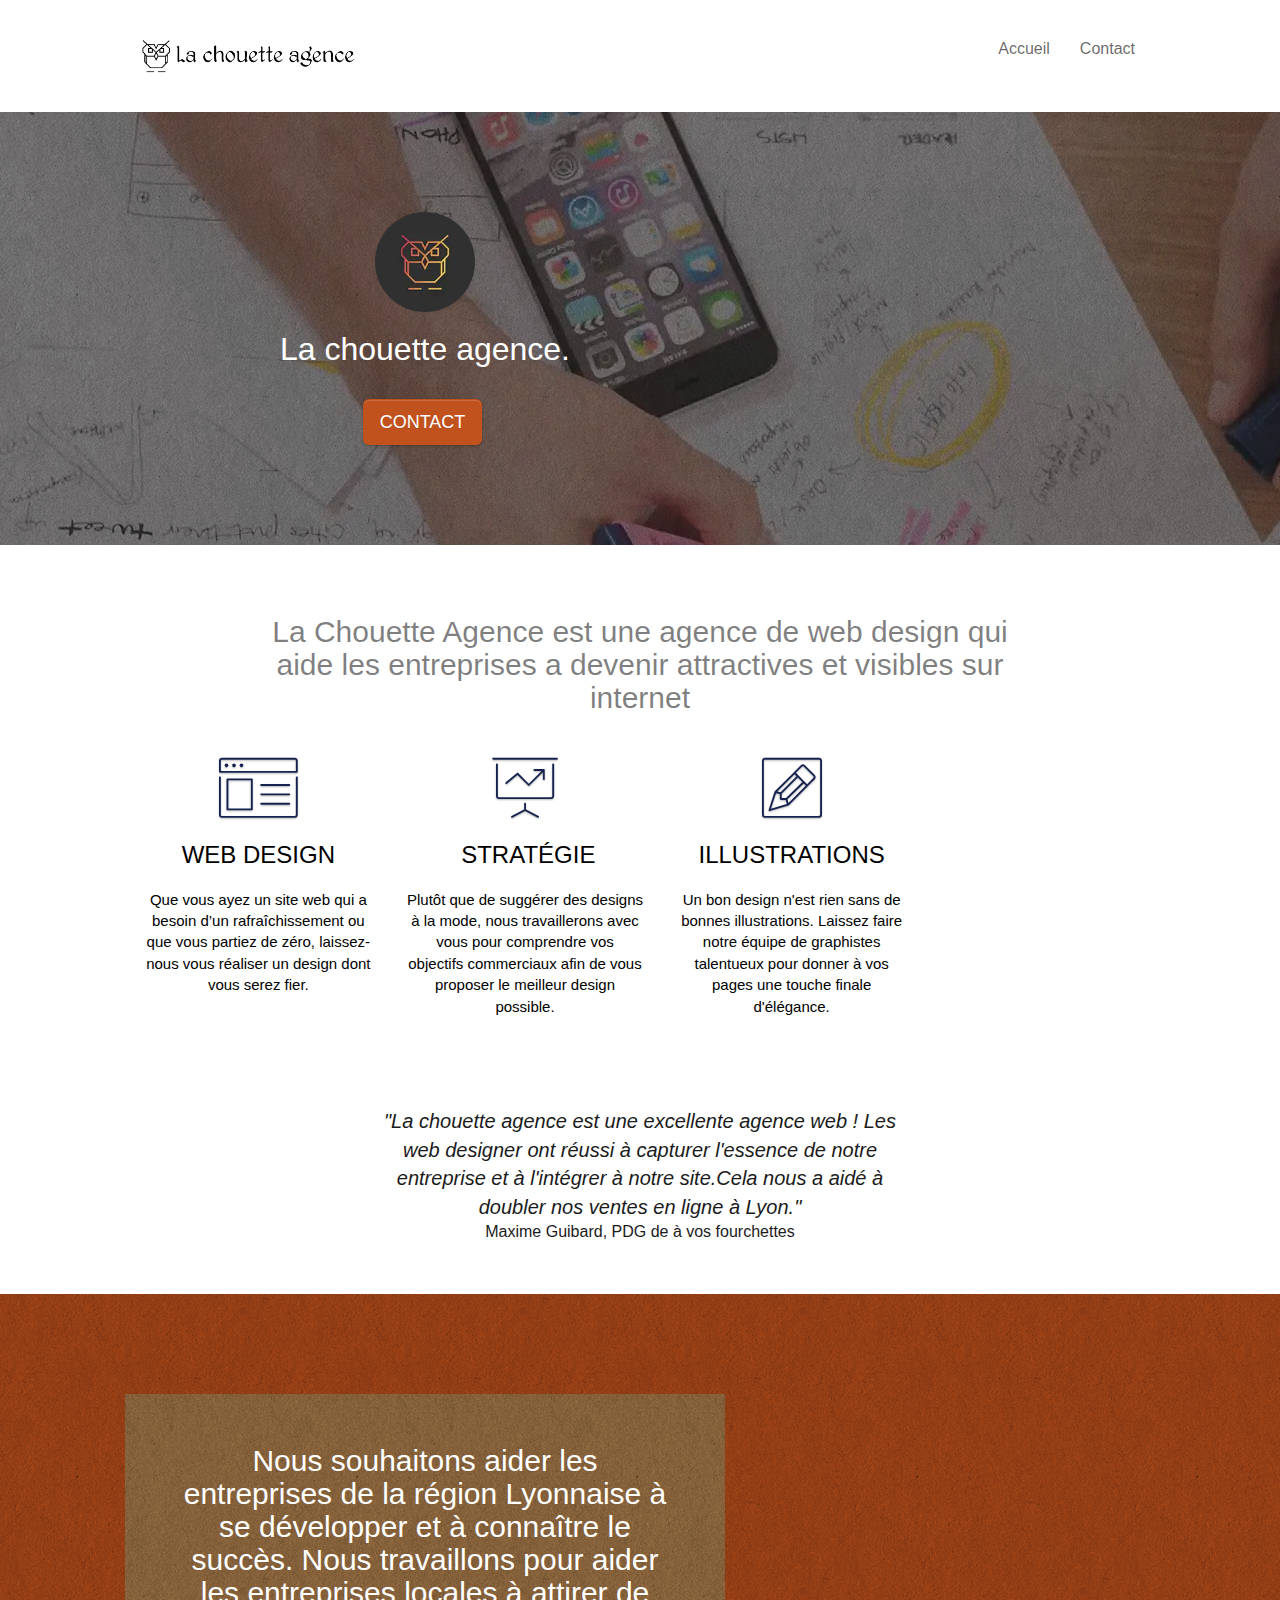
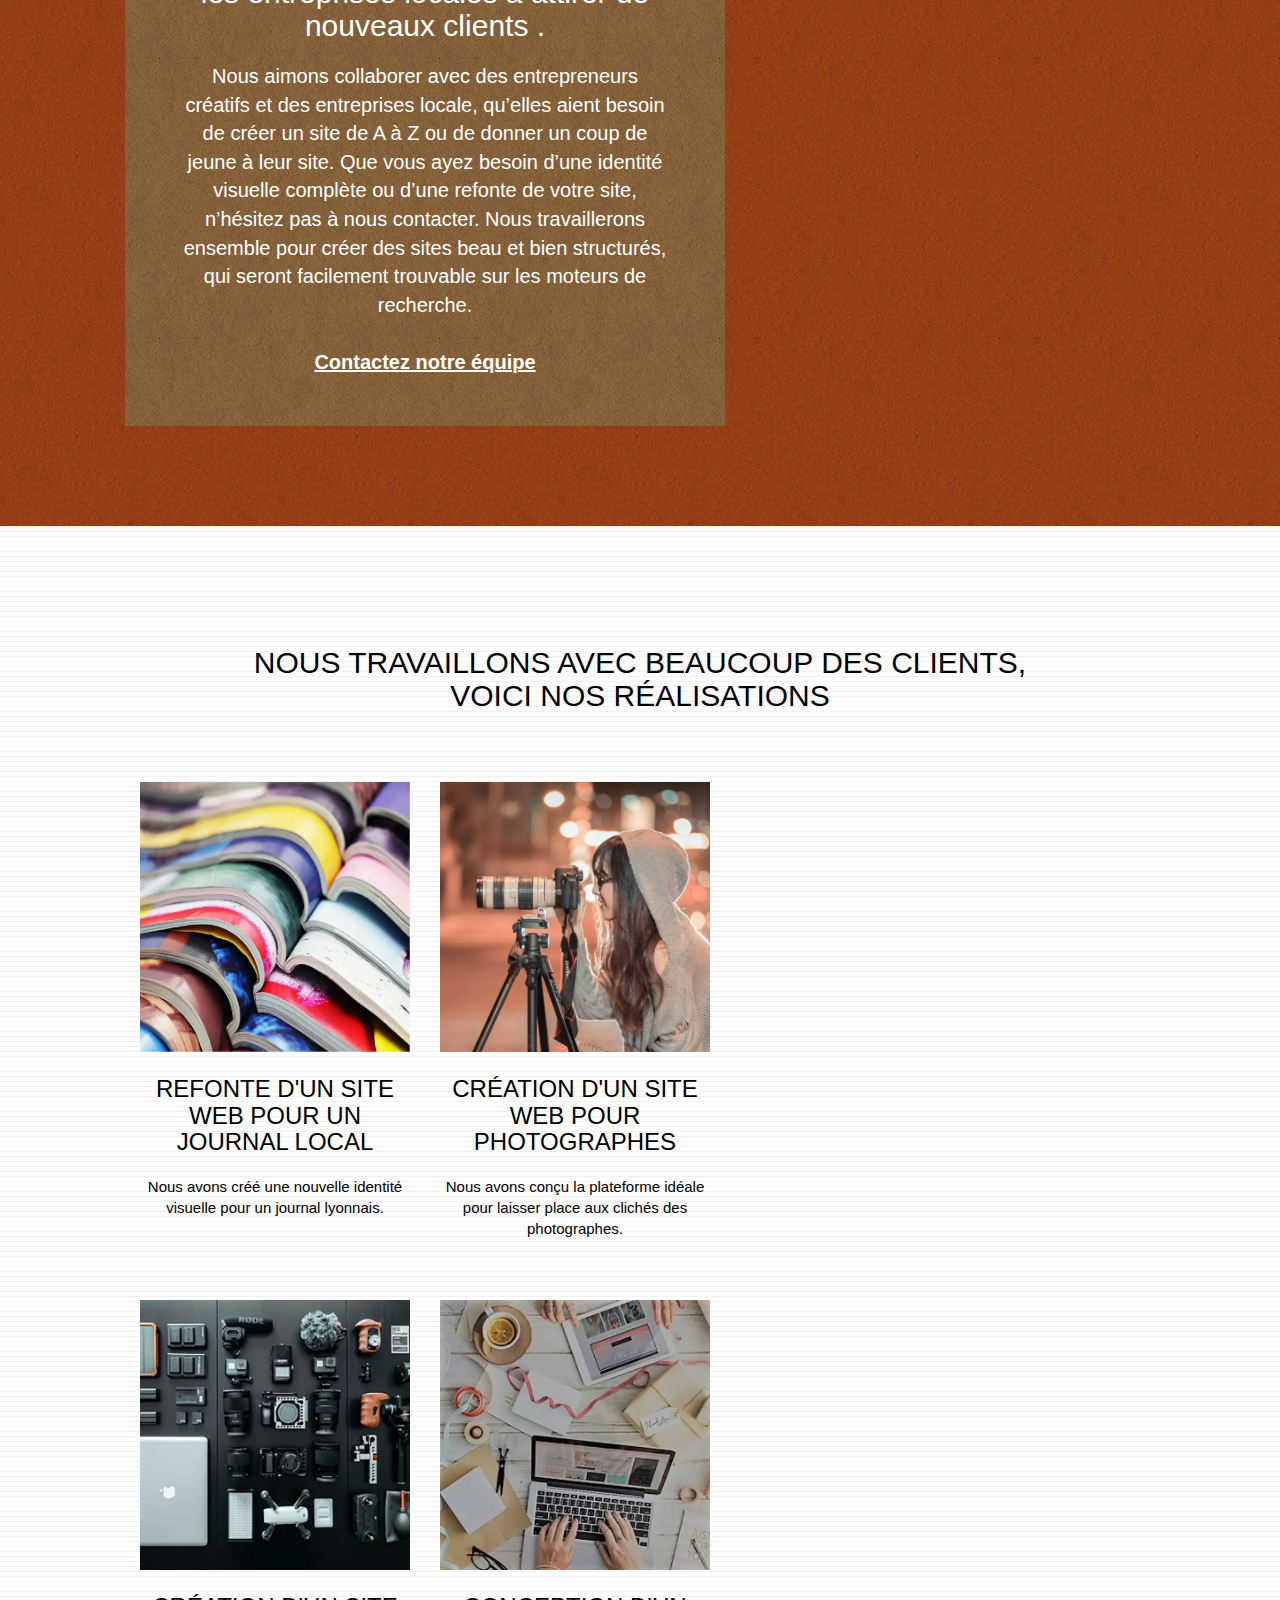
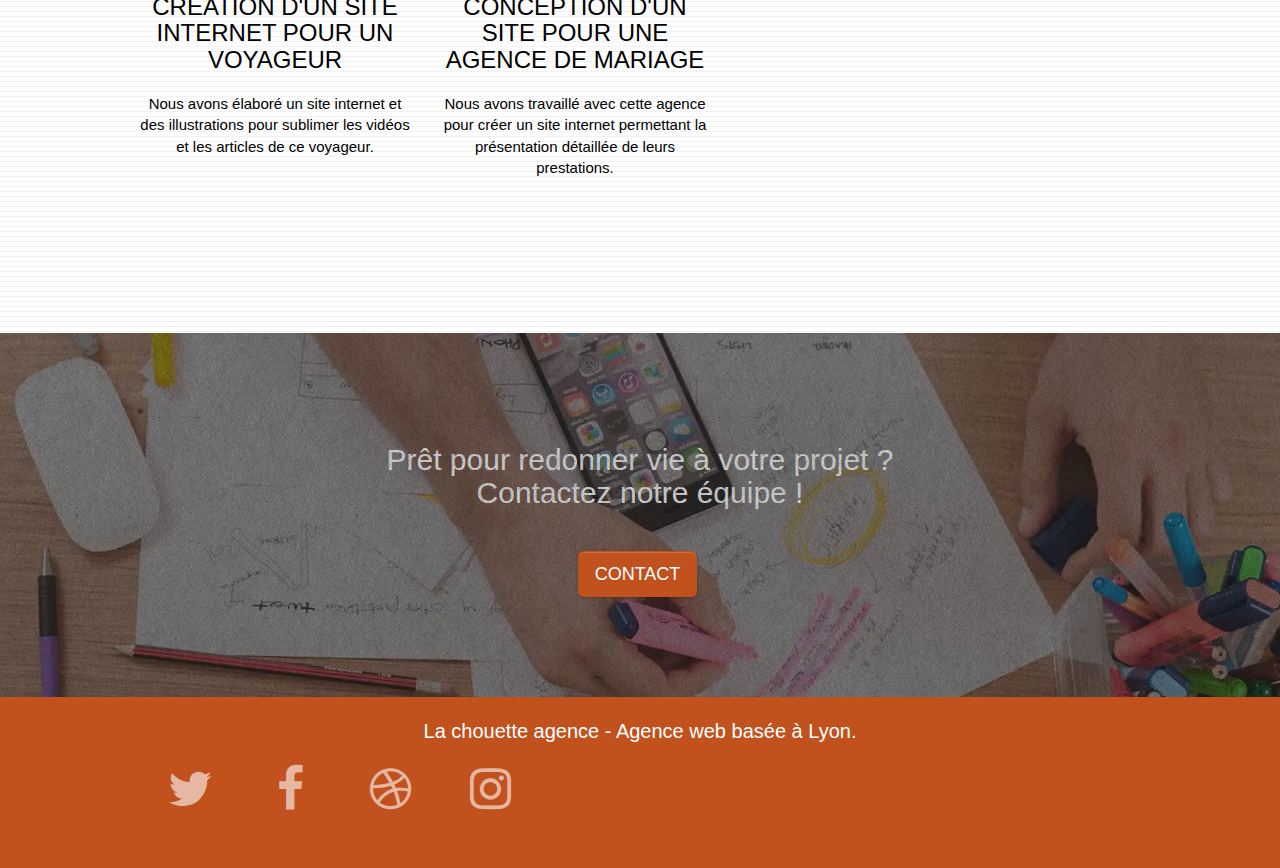
==== index.html @ 34eabc1e "clean code optimisation chargement css" ====
<!doctype html>
<html lang="fr">
<head>
    <meta charset="utf-8">
    <meta name="description" content="Entreprise de web design basé a Lyon, stratégie, conseil, solutions de Web design sur mesure, Créations graphiques pour un site web qui vous resemble">
    <meta name="viewport" content="width=device-width, initial-scale=1.0, viewport-fit=cover">
    <link rel="shortcut icon" type="image/png" href="favicon.jpg">


	<link rel="stylesheet" type="text/css" href="style.css">
	<link rel="stylesheet" type="text/css" href="./css/font-awesome.css">
	<link rel="stylesheet" type="text/css" href="./css/et-line.css">	

    <title>La Chouette Agence - Entreprise Web Design à Lyon</title>

    
<!-- Analytics -->

<!-- Analytics END -->
    
</head>
<body>
<!-- Principal conteneur -->
<div class="page-container">
    
<!-- bloc-0 -->
<div class="bloc bgc-white l-bloc " id="bloc-0">
	<div class="container bloc-sm">
		<nav class="navbar row">
			<div class="navbar-header">
				<a class="navbar-brand" href="index.html"><img src="img/la-chouette-agence.webp" alt="Logo la-chouette-agence" height="40" /></a>
				<button id="nav-toggle" type="button" class="ui-navbar-toggle navbar-toggle" data-toggle="collapse" data-target=".navbar-1">
					<span class="sr-only">Toggle navigation</span>
					<span class="icon-bar"></span>
					<span class="icon-bar"></span>
					<span class="icon-bar"></span>
				</button>
			</div>
			<div class="collapse navbar-collapse navbar-1 special-dropdown-nav">
				<ul class="site-navigation nav navbar-nav">
					<li>
						<a href="index.html" class="active" >Accueil</a>
					</li>
					<li>
						<a href="contact.html">Contact</a>
					</li>
				</ul>
			</div>
		</nav>
	</div>
</div>
<!-- bloc-0 END -->

<!-- bloc-1-presentation -->
<div class="bloc bgc-dark-slate-blue bg-banniere d-bloc bg-t-edge bloc-bg-texture texture-paper b-parallax" id="bloc-1-hero">
	<div class="container bloc-lg">
		<div class="row tight-width-whitespace">
			<div class="col-sm-12">
				<img src="img/logo.webp" class="center-block image-resize-mode" width="100" alt="Logo la chouette agence" />
				<h1 class="text-center hero-bloc-text tc-white ">
					La chouette agence.
				</h1>
				<div class="text-center">
					<a href="page2.html" class="btn btn-lg btn-clean btn-rd cta-hero btn-atomic-tangerine" id="cta-hero">Contact</a>
				</div>
			</div>
		</div>
	</div>
</div>
<!-- bloc-1-presentation END -->

<!-- bloc-2-services -->
<div class="bloc bgc-white l-bloc" id="bloc-2-services">
	<div class="container bloc-md">
		<div class="row">
			<div class="col-sm-12 text-center container-title">
				<h2 class="wedo-title text-center">
					La Chouette Agence est une agence de web design qui aide les entreprises a devenir attractives et visibles sur internet
				</h2>
			</div>
		</div>
		<div class="row voffset-lg med-width-whitespace">
			<div class="col-sm-4">
				<div class="text-center">
					<span class="et-icon-browser sm-shadow icon-dark-slate-blue icons icon-lg"></span>
				</div>
				<h3 class="mg-md text-center">
					Web design
				</h3>
				<p class="text-center ">
					Que vous ayez un site web qui a besoin d&rsquo;un rafraîchissement ou que vous partiez de zéro, laissez-nous vous réaliser un design dont vous serez fier.
				</p>
			</div>
			<div class="col-sm-4">
				<div class="text-center">
					<span class="et-icon-presentation sm-shadow icon-dark-slate-blue icons icon-lg"></span>
				</div>
				<h3 class="mg-md text-center">
					&nbsp;Stratégie
				</h3>
				<p class="text-center ">
					Plutôt que de suggérer des designs à la mode, nous travaillerons avec vous pour comprendre vos objectifs commerciaux afin de vous proposer le meilleur design possible.<br>
				</p>
			</div>
			<div class="col-sm-4">
				<div class="text-center">
					<span class="et-icon-edit sm-shadow icon-dark-slate-blue icons icon-lg"></span>
				</div>
				<h3 class="mg-md text-center">
					Illustrations
				</h3>
				<p class="text-center ">
					Un bon design n'est rien sans de bonnes illustrations. Laissez faire notre équipe de graphistes talentueux pour donner à vos pages une touche finale d'élégance.
				</p>
			</div>
		</div>
		<div class="row voffset-lg voffset">
			<div class="col-xs-12 col-md-8 col-md-offset-2 text-center">
				<p class="quote">
					"La chouette agence est une excellente agence web ! Les web designer ont réussi à capturer l'essence de notre entreprise et à l'intégrer à notre site.Cela nous a aidé à doubler nos ventes en ligne à Lyon."
				</p>
				<span class="quote-author">Maxime Guibard, PDG de à vos fourchettes</span>
			</div>
		</div>
	</div>
</div>
<!-- bloc-2-services END -->

<!-- bloc-3-what-i-do -->
<div class="bloc tc-white bgc-atomic-tangerine bg-presentation d-bloc bloc-bg-texture texture-paper b-parallax" id="bloc-3-what-i-do">
	<div class="container bloc-lg">
		<div class="row tight-width-whitespace black-background">
			<div class="col-sm-12">
				<h2 class="mg-md text-center tc-white">
					Nous souhaitons aider les entreprises de la région Lyonnaise à se développer et à connaître le succès. Nous travaillons pour aider les entreprises locales à attirer de nouveaux clients .<br>
				</h2>
				<p class="text-center white">
					Nous aimons collaborer avec des entrepreneurs créatifs et des entreprises locale, qu’elles aient besoin de créer un site de A à Z ou de donner un coup de jeune à leur site. Que vous ayez besoin d’une identité visuelle complète ou d’une refonte de votre site, n’hésitez pas à nous contacter. Nous travaillerons ensemble pour créer des sites beau et bien structurés, qui seront facilement trouvable sur les moteurs de recherche. <br><br><a class="ltc-white bold-link" href="page2.html">Contactez notre équipe</a><br>
				</p>
			</div>
		</div>
	</div>
</div>
<!-- bloc-3-what-i-do END -->

<!-- bloc-4-portfolio -->
<div class="bloc bgc-white bg-lines-h2-bg bg-repeat l-bloc" id="bloc-4-portfolio">
	<div class="container bloc-lg">
		<div class="row">
			<div class="col-sm-12 text-center container-title">
				<h3 class="wedo-title text-center">
					Nous Travaillons avec beaucoup des clients, voici nos réalisations
				</h3>
			</div>
		</div>
		<div class="row tight-width-whitespace portfolio-row">
			<div class="col-sm-6">
				<a href="#" data-lightbox="img/1.webp" data-gallery-id="gallery-1" data-caption="Refonte d'un site web pour un journal local" data-frame="snapshot-lb"><img src="img/1.webp" alt="photo gross plan des magasines étalés" class="img-responsive portfolio-thumb" /></a>
				<h3 class="mg-md text-center">
					Refonte d'un site web pour un journal local
				</h3>
				<p class="text-center">
					Nous avons créé une nouvelle identité visuelle pour un journal lyonnais.
				</p>
			</div>
			<div class="col-sm-6">
				<a href="#" data-lightbox="img/2.webp" data-gallery-id="gallery-1" data-caption="Création d'un site web pour photographes" data-frame="snapshot-lb"><img src="img/2.webp" class="img-responsive portfolio-thumb" alt="photo d'une jeune photographe de profil" /></a>
				<h3 class="mg-md text-center">
					Création d'un site web pour photographes
				</h3>
				<p class="text-center">
					Nous avons conçu la plateforme idéale pour laisser place aux clichés des photographes.
				</p>
			</div>
		</div>
		<div class="row tight-width-whitespace portfolio-row">
			<div class="col-sm-6">
				<a href="#" data-lightbox="img/3.webp" data-gallery-id="gallery-1" data-caption="Création d'un site internet pour un voyageur" data-frame="snapshot-lb"><img src="img/3.webp" class="img-responsive portfolio-thumb" alt="photo d'ensemble d'accessoires photo"/></a>
				<h3 class="mg-md text-center">
					Création d'un site internet pour un voyageur
				</h3>
				<p class="text-center">
					Nous avons élaboré un site internet et des illustrations pour sublimer les vidéos et les articles de ce voyageur.
				</p>
			</div>
			<div class="col-sm-6">
				<a href="#" data-lightbox="img/4.webp" data-gallery-id="gallery-1" data-caption="Conception d'un site pour une agence de mariage" data-frame="snapshot-lb"><img src="img/4.webp" class="img-responsive portfolio-thumb" alt="photo en plongé sur ordinateur sur une table" /></a>
				<h3 class="mg-md text-center">
					Conception d'un site pour une agence de mariage
				</h3>
				<p class="text-center">
					Nous avons travaillé avec cette agence pour créer un site internet permettant la présentation détaillée de leurs prestations.
				</p>
			</div>
		</div>
	</div>
</div>
<!-- bloc-4-portfolio END -->

<!-- bloc-5-cta -->
<div class="bloc bgc-dark-slate-blue bg-banniere d-bloc bloc-bg-texture texture-paper" id="bloc-5-cta">
	<div class="container bloc-lg">
		<div class="row">
			<h2 class="mg-md text-center tc-white">
				Prêt pour redonner vie à votre projet ?<br>Contactez notre équipe !
			</h2>
			<div class="col-sm-12 text-center">
				<a href="page2.html" class="btn btn-atomic-tangerine btn-clean btn-rd btn-lg cta-hero">Contact</a>
			</div>
		</div>
	</div>
</div>
<!-- bloc-5-cta END -->

<!-- Footer - bloc-8 -->
<div class="bloc bgc-atomic-tangerine d-bloc" id="bloc-8">
	<div class="container bloc-sm">
		<div class="row">
			<div class="col-sm-12">
				<p class="text-center white">
					La chouette agence - Agence web basée à Lyon.<br>
				</p>
				<div class="row row-no-gutters social">
					<div class="col-sm-3">
						<div class="text-center">
							<a class="social" href="https://twitter.com/" aria-label="twitter link"><span class="fa fa-twitter icon-md"></span></a>
						</div>
					</div>
					<div class="col-sm-3">
						<div class="text-center">
							<a class="social" href="https://fr-fr.facebook.com/" aria-label="facebook link"><span class="fa fa-facebook icon-md"></span></a>
						</div>
					</div>
					<div class="col-sm-3">
						<div class="text-center">
							<a class="social" href="https://dribbble.com/" aria-label="dribbble link"><span class="fa fa-dribbble icon-md"></span></a>
						</div>
					</div>
					<div class="col-sm-3">
						<div class="text-center">
							<a class="social" href="https://www.instagram.com/" aria-label="instagram link"><span class="fa fa-instagram icon-md"></span></a>
						</div>
					</div>
				</div>
				<!--div class="row">
					<div class="col-sm-4">
						Partenaires
							<ul class="footer__list">
								<li><a href="voiture.com">voiture.com</a></li>
								<li><a href="pizza.com">pizza.com</a></li>
								<li><a href="matoiture.com">matoiture.com</a></li>
								<li><a href="immobilierseo.com">immobilierseo.com</a></li>
							</ul>		
					</div>
					<div class="col-sm-4">
						Annuaires liste 1
						<ul class="footer__list">
							<li><a href="annuaireagence.com">annuaireagence.com</a></li>
							<li><a href="annuaireseo.com">annuaireseo.com</a></li>
							<li><a href="annuairemarketing.com">annuairemarketing.com</a></li>
							<li><a href="123seoture.com">123seo.com</a></li>
							<li><a href="123site.com">123site.com</a></li>
							<li><a href="annuairewordpress.com">annuairewordpress.com</a></li>
							<li><a href="listeagence.com">listeagence.com</a></li>
							<li><a href="meilleuresagencesparis.com">meilleuresagencesparis.com</a></li>
							<li><a href="listeseo.com">listeseo.com</a></li>
						</ul>
					</div>
					<div class="col-sm-4">
						Annuaires liste 2
						<ul class="footer__list">
							<li><a href="betterseo.com">betterseo.com</a></li>
							<li><a href="ameliorerseo.com">ameliorerseo.com</a></li>
							<li><a href="seojuicelien.com">seojuicelien.com</a></li>
							<li><a href="meilleursliens.com">meilleursliens.com</a></li>
							<li><a href="liensagogo.com">liensagogo.com</a></li>
							<li><a href="backlink.com">backlink.com</a></li>
							<li><a href="linkjuiceannuaire.com">linkjuiceannuaire.com</a></li>
							<li><a href="remontersurgoogle.com">remontersurgoogle.com</a></li>
							<li><a href="vraiseofiable.com">vraiseofiable.com</a></li>
						</ul>
					</div>
				</div-->
			</div>
		</div>
	</div>
</div>
<!-- Footer - bloc-8 END -->

</div>
<!-- Principal conteneur END -->

    
	<!--link rel="stylesheet" type="text/css" href="./css/bootstrap.css"-->
	<link rel="stylesheet" href="https://stackpath.bootstrapcdn.com/bootstrap/3.4.1/css/bootstrap.min.css" 
	integrity="sha384-HSMxcRTRxnN+Bdg0JdbxYKrThecOKuH5zCYotlSAcp1+c8xmyTe9GYg1l9a69psu" crossorigin="anonymous">

	<!--script src="./js/jquery-2.1.0.js"></script>
	<script src="./js/bootstrap.js"></script-->
		<script src="https://code.jquery.com/jquery-3.6.0.min.js" integrity="sha256-/xUj+3OJU5yExlq6GSYGSHk7tPXikynS7ogEvDej/m4=" crossorigin="anonymous"></script>
		<!--script defer="" src="https://code.jquery.com/jquery-2.2.4.min.js" integrity="sha256-BbhdlvQf/xTY9gja0Dq3HiwQF8LaCRTXxZKRutelT44=" crossorigin="anonymous"></script-->
		<!--script defer="" href="https://snyk.io/test/npm/jquery/3.5.0.min.js"></script-->
		<script defer="" src="https://stackpath.bootstrapcdn.com/bootstrap/3.4.1/js/bootstrap.min.js" 
		integrity="sha384-aJ21OjlMXNL5UyIl/XNwTMqvzeRMZH2w8c5cRVpzpU8Y5bApTppSuUkhZXN0VxHd" crossorigin="anonymous"></script>
		<script src="./js/blocs.js"></script>
		<!--script src="./js/jquery.touchSwipe.js" defer></script>
		<script src="./js/gmaps.js"></script-->
</body>
</html>
---- style.css ----
body {
    margin: 0;
    padding: 0;
    background: #FFF;
    overflow-x: hidden;
    -webkit-font-smoothing: antialiased;
    -moz-osx-font-smoothing: grayscale;
}

a,
button {
    transition: all .3s ease-in-out;
    outline: none!important;
}

a:hover {
    text-decoration: none;
    cursor: pointer;
}

#page-loading-blocs-notifaction {
    position: fixed;
    top: 0;
    bottom: 0;
    width: 100%;
    z-index: 100000;
    background: #FFFFFF url("img/pageload-spinner.gif") no-repeat center center;
}

.bloc {
    width: 100%;
    clear: both;
    background: 50% 50% no-repeat;
    padding: 0 50px;
    -webkit-background-size: cover;
    -moz-background-size: cover;
    -o-background-size: cover;
    background-size: cover;
    position: relative;
}

.bloc .container {
    padding-left: 0;
    padding-right: 0;
}

.bloc-lg {
    padding: 100px 50px;
}

.bloc-md {
    padding: 50px;
}

.bloc-sm {
    padding: 20px 50px;
}

.bg-center,
.bg-l-edge,
.bg-r-edge,
.bg-t-edge,
.bg-b-edge,
.bg-tl-edge,
.bg-bl-edge,
.bg-tr-edge,
.bg-br-edge,
.bg-repeat {
    -webkit-background-size: auto!important;
    -moz-background-size: auto!important;
    -o-background-size: auto!important;
    background-size: auto!important;
}

.bg-repeat {
    background: repeat;
}

.bg-t-edge {
    background: top no-repeat;
}

.bloc-bg-texture::before {
    content: "";
    background-size: 2px 2px;
    position: absolute;
    top: 0;
    bottom: 0;
    left: 0;
    right: 0;
}

.texture-paper::before {
    background: url("img/texture-paper.webp");
    background-size: 280px 280px;
}

.b-parallax {
    background-attachment: fixed;
}

.d-bloc {
    color: rgb(255, 255, 255);
    font-size: 20px;
    font-weight: 500;
}

.d-bloc button:hover {
    color: rgba(255, 255, 255, .9);
}

.d-bloc .icon-round,
.d-bloc .icon-square,
.d-bloc .icon-rounded,
.d-bloc .icon-semi-rounded-a,
.d-bloc .icon-semi-rounded-b {
    border-color: rgba(255, 255, 255, .9);
}

.d-bloc .divider-h span {
    border-color: rgba(255, 255, 255, .2);
}

.d-bloc .a-btn,
.d-bloc .navbar a,
.d-bloc .navbar-brand,
.d-bloc a .icon-sm,
.d-bloc a .icon-md,
.d-bloc a .icon-lg,
.d-bloc a .icon-xl,
.d-bloc h1 a,
.d-bloc h2 a,
.d-bloc h3 a,
.d-bloc h4 a,
.d-bloc h5 a,
.d-bloc h6 a,
.d-bloc p a {
    color: rgba(255, 255, 255, .6);
}

.d-bloc .a-btn:hover,
.d-bloc .navbar a:hover,
.d-bloc .navbar-brand:hover,
.d-bloc a:hover .icon-sm,
.d-bloc a:hover .icon-md,
.d-bloc a:hover .icon-lg,
.d-bloc a:hover .icon-xl,
.d-bloc h1 a:hover,
.d-bloc h2 a:hover,
.d-bloc h3 a:hover,
.d-bloc h4 a:hover,
.d-bloc h5 a:hover,
.d-bloc h6 a:hover,
.d-bloc p a:hover {
    color: rgba(255, 255, 255, 1);
}

.d-bloc .navbar-toggle .icon-bar {
    background: rgba(255, 255, 255, 1);
}

.d-bloc .btn-wire,
.d-bloc .btn-wire:hover {
    color: rgba(255, 255, 255, 1);
    border-color: rgba(255, 255, 255, 1);
}

.d-bloc .panel {
    color: rgba(0, 0, 0, .5);
}

.d-bloc .panel button:hover {
    color: rgba(0, 0, 0, .7);
}

.d-bloc .panel icon {
    border-color: rgba(0, 0, 0, .7);
}

.d-bloc .panel .divider-h span {
    border-color: rgba(0, 0, 0, .1);
}

.d-bloc .panel .a-btn {
    color: rgba(0, 0, 0, .6);
}

.d-bloc .panel .a-btn:hover {
    color: rgba(0, 0, 0, 1);
}

.d-bloc .panel .btn-wire,
.d-bloc .panel .btn-wire:hover {
    color: rgba(0, 0, 0, .7);
    border-color: rgba(0, 0, 0, .3);
}

.d-bloc .panel,
.l-bloc {
    color: rgba(0, 0, 0, .5);
}

.d-bloc .panel button:hover,
.l-bloc button:hover {
    color: rgba(0, 0, 0, .7);
}

.l-bloc .icon-round,
.l-bloc .icon-square,
.l-bloc .icon-rounded,
.l-bloc .icon-semi-rounded-a,
.l-bloc .icon-semi-rounded-b {
    border-color: rgba(0, 0, 0, .7);
}

.d-bloc .panel .divider-h span,
.l-bloc .divider-h span {
    border-color: rgba(0, 0, 0, .1);
}

.d-bloc .panel .a-btn,
.l-bloc .a-btn,
.l-bloc .navbar a,
.l-bloc .navbar-brand,
.l-bloc a .icon-sm,
.l-bloc a .icon-md,
.l-bloc a .icon-lg,
.l-bloc a .icon-xl,
.l-bloc h1 a,
.l-bloc h2 a,
.l-bloc h3 a,
.l-bloc h4 a,
.l-bloc h5 a,
.l-bloc h6 a,
.l-bloc p a {
    color: rgba(0, 0, 0, .6);
}

.d-bloc .panel .a-btn:hover,
.l-bloc .a-btn:hover,
.l-bloc .navbar a:hover,
.l-bloc .navbar-brand:hover,
.l-bloc a:hover .icon-sm,
.l-bloc a:hover .icon-md,
.l-bloc a:hover .icon-lg,
.l-bloc a:hover .icon-xl,
.l-bloc h1 a:hover,
.l-bloc h2 a:hover,
.l-bloc h3 a:hover,
.l-bloc h4 a:hover,
.l-bloc h5 a:hover,
.l-bloc h6 a:hover,
.l-bloc p a:hover {
    color: rgba(0, 0, 0, 1);
}

.l-bloc .navbar-toggle .icon-bar {
    color: rgba(0, 0, 0, .6);
}

.d-bloc .panel .btn-wire,
.d-bloc .panel .btn-wire:hover,
.l-bloc .btn-wire,
.l-bloc .btn-wire:hover {
    color: rgba(0, 0, 0, .7);
    border-color: rgba(0, 0, 0, .3);
}

.voffset {
    margin-top: 30px;
}

.voffset-lg {
    margin-top: 80px;
}

.row-no-gutters {
    margin-right: 0;
    margin-left: 0;
}

.row.row-no-gutters > [class^="col-"],
.row.row-no-gutters > [class*=" col-"] {
    padding-right: 0;
    padding-left: 0;
}

#bloc-1-hero h1 {
    font-size: 32px;
}

.navbar {
    margin-bottom: 0;
    z-index: 1;
}

.navbar-brand {
    height: auto;
    padding: 3px 15px;
    font-size: 25px;
    font-weight: normal;
    font-weight: 600;
    line-height: 44px;
}

.navbar-brand img {
    max-height: 200px;
    margin: 0 5px 0 0;
    display: inline;
}

.navbar-brand img[src$=svg] {
    min-width: 100px;
}

.nav-center .navbar-brand img {
    margin: 0;
}

.navbar .nav {
    padding-top: 2px;
    margin-right: -16px;
    float: right;
    z-index: 1;
}

.nav > li {
    float: left;
    margin-top: 4px;
    font-size: 16px;
}

.navbar-nav .open .dropdown-menu > li > a {
    text-align: inherit;
}

.nav > li a:hover, .active
.nav > li a:focus {
    text-decoration: none;
    background-color: rgb(248, 216, 157);
}

.navbar-toggle {
    margin: 10px 10px 0 0;
    border: 0px;
}

.navbar-toggle:hover {
    background: transparent!important;
}

.navbar-toggle .icon-bar {
    background-color: rgba(0, 0, 0, .5);
    width: 26px;
}

.nav-invert .navbar .nav {
    float: left;
}

.nav-invert .navbar-header,
.nav-invert .navbar-brand {
    float: right;
    position: relative;
    z-index: 2;
}

ol, ul {
    font-size: 18px;
    margin-top: 15px;
}

.footer__list li a {
    color: rgb(255, 255, 255);
}

@media (min-width: 768px) {
    .site-navigation {
        position: absolute;
        top: 50%;
        right: 20px;
        transform: translate(0, -50%);
        -webkit-transform: translateY(-50%);
    }
    .nav > li .dropdown-menu a,
    .nav > li .dropdown-menu a:hover {
        color: #484848;
    }
    .nav-invert .site-navigation {
        left: 0;
        right: 0;
    }
    .nav-center {
        text-align: center;
    }
    .nav-center .navbar-header {
        width: 100%;
    }
    .nav-center .navbar-header,
    .nav-center .navbar-brand,
    .nav-center .nav > li {
        float: none;
        display: inline-block;
    }
    .nav-center .site-navigation {
        position: relative;
        width: 100%;
        right: 0;
        margin-right: 0px;
        margin-top: 20px;
    }
    .nav-center.mini-nav .navbar-toggle {
        float: none;
        margin: 10px auto 0;
    }
}

.nav > li > .dropdown a {
    background: none!important;
    display: block;
    padding: 14px 15px;
}

nav .caret {
    margin: 0 5px;
}

.dropdown-menu .dropdown-menu {
    top: -8px;
    left: 100%;
}

.dropdown-menu .dropmenu-flow-right {
    top: 100%;
    left: 0;
    margin-left: -1px;
    border-top-left-radius: 0;
    border-top-right-radius: 0;
}

.dropdown-menu .dropdown span {
    border: 4px solid black;
    border-top-color: transparent;
    border-right-color: transparent;
    border-bottom-color: transparent;
    margin: 6px -5px 0 0!important;
    float: right;
}

.mg-md {
    margin-top: 10px;
    margin-bottom: 20px;
}

.mg-lg {
    margin-top: 10px;
    margin-bottom: 40px;
}

.btn {
    margin: 0 5px 5px 0;
}

.btn.pull-right {
    margin: 0 0 5px 5px;
}

.btn-d,
.btn-d:hover,
.btn-d:focus {
    color: #FFF;
    background: rgba(0, 0, 0, .3);
}

button {
    outline: none!important;
}

.btn-rd {
    border-radius: 40px;
}

.btn-clean {
    border: 1px solid rgba(0, 0, 0, .08);
    border-bottom-color: rgba(0, 0, 0, .1);
    text-shadow: 0 1px 0 rgba(0, 0, 1, .1);
    box-shadow: 0 1px 3px rgba(0, 0, 1, .25), inset 0 1px 0 0 rgba(255, 255, 255, .15);
}

.icon-md {
    font-size: 48px!important;
    margin-bottom: 15px;
}

.icon-lg {
    font-size: 60px!important;
}

.sm-shadow {
    text-shadow: 0 1px 2px rgba(0, 0, 0, .3);
}

.panel-sq,
.panel-sq .panel-heading,
.panel-sq .panel-footer {
    border-radius: 0;
}

.panel-rd {
    border-radius: 30px;
}

.panel-rd .panel-heading {
    border-radius: 29px 29px 0 0;
}

.panel-rd .panel-footer {
    border-radius: 0 0 29px 29px;
}

.form-control {
    border-color: rgba(0, 0, 0, .1);
    box-shadow: none;
}

.scrollToTop {
    width: 40px;
    height: 40px;
    position: fixed;
    bottom: 20px;
    right: 20px;
    opacity: 0;
    z-index: 500;
    transition: all .3s ease-in-out;
}

.scrollToTop span {
    margin-top: 6px;
}

.showScrollTop {
    font-size: 14px;
    opacity: 1;
}

a[data-lightbox] {
    position: relative;
    display: block;
    text-align: center;
}

a[data-lightbox]:hover::before {
    content: "+";
    font-family: "HelveticaNeue-Light", "Helvetica Neue Light", "Helvetica Neue", Helvetica, Arial;
    font-size: 32px;
    width: 50px;
    height: 50px;
    margin-left: -25px;
    border-radius: 50%;
    background: rgba(0, 0, 0, .6);
    color: #FFF;
    font-weight: 100;
    z-index: 1;
    position: absolute;
    top: 50%;
    transform: translateY(-50%);
    -webkit-transform: translateY(-50%);
}

a[data-lightbox]:hover img {
    opacity: 0.6;
    -webkit-animation-fill-mode: none;
    animation-fill-mode: none;
}

#lightbox-modal {
    display: flex;
    align-items: center;
}

#lightbox-modal .modal-dialog {
    width: 90%;
    max-width: 900px;
    margin: 0 auto 0;
}

#lightbox-modal .modal-dialog img {
    max-height: 90vh;
    margin: 0 auto;
}

.lightbox-caption {
    padding: 20px;
    color: #FFF;
    background: rgba(0, 0, 0, .5);
    position: absolute;
    left: 15px;
    right: 15px;
    bottom: 5px;
}

.close-lightbox {
    color: #FFF;
    font-size: 30px;
    position: absolute;
    top: 20px;
    right: 20px;
    z-index: 20;
    background: rgba(0, 0, 0, .5);
    border: none;
    line-height: 30px;
    padding: 0 9px 5px;
    opacity: 0.3;
}

.close-lightbox:hover,
.next-lightbox:hover,
.prev-lightbox:hover {
    opacity: 1.0;
    color: #FFF;
}

.next-lightbox,
.prev-lightbox {
    font-size: 20px;
    color: rgba(255, 255, 255, .9);
    background: rgba(0, 0, 0, .5);
    transition: all .2s ease-in-out;
    position: absolute;
    top: 45%;
    z-index: 1;
    opacity: 0.4;
}

.next-lightbox {
    padding: 6px 8px 1px 13px;
    right: 25px;
}

.prev-lightbox {
    padding: 6px 13px 1px 10px;
    left: 25px;
}

.snapshot-lb .modal-body {
    padding-bottom: 45px;
}

.snapshot-lb .lightbox-caption {
    padding: 0;
    color: rgba(0, 0, 0, .5);
    background: none;
}

h1,
h2,
h3,
h4,
h5,
h6,
p,
label,
.btn,
a {
    font-family: "helvetica";
    font-weight: 400;
    color: #000000;
}

.container {
    max-width: 1000px;
}

.container-title {
    display: flex;
    justify-content: center;
}

.hero-bloc-text {
    font-size: 38px;
}

.hero-bloc-text-sub {
    font-size: 36px;
}

.statement-bloc-text {
    line-height: 26px;
    font-style: italic;
    font-size: 20px;
    text-align: center;
    font-weight: lighter;
    max-width: 520px;
    margin: auto auto auto auto;
}

p {
    font-size: 15px;
}

.quote {
    margin: auto;
    max-width: 80%;
    font-size: 20px;
    font-style: italic;
    color: rgb(27, 27, 27);
}

.quote-author {
    font-size: 16px;
    padding-top: 20px;
    font-style: normal;
    color: rgb(27, 27, 27);
}

.tight-width-whitespace {
    max-width: 600px;
    margin: auto auto auto auto;
}

.h1 {
    font-size: 20px;
    font-family: "Open Sans";
}

.cta-hero {
    margin-top: 22px;
    color: #FFFFFF!important;
    text-transform: uppercase;
    padding: 12px 28px 12px 28px;
    font-size: 16px;
    font-weight: 700;
}

.social {
    max-width: 400px;
    margin: 20px auto 20px auto;
}

h2 {
    font-size: 22px;
    line-height: 1.4em;
}

.wedo-title {
    font-size: 30px;
    max-width: 80%;
    margin-bottom: 20px;
}

h3 {
    font-size: 15px;
    text-transform: uppercase;
    font-weight: 700;
    color: #000000!important;
}

.med-width-whitespace {
    max-width: 800px;
    margin: auto auto auto auto;
    box-shadow: 0px 0px 0px #000000;
}

h1 {
    color: #333333!important;
}

h4 {
    color: #333333!important;
}

.icons {
    margin-bottom: 14px;
    margin-top: 24px;
}

.white {
    color: #ffffff!important;
    font-size: 20px;
}

.portfolio-thumb {
    margin-bottom: 24px;
}

.portfolio-row {
    margin-bottom: 44px;
    margin-top: 50px;
}

.avatar {
    box-shadow: 0px 4px 9px rgba(0, 0, 0, 0.3);
}

.black-background {
    background-color: rgba(165, 147, 99, 0.7);
    padding: 40px 40px 40px 40px;
}

.bold-link {
    font-weight: 900;
    text-decoration: underline!important;
}

.bgc-white {
    background-color: #ffffff!important;
}

.bgc-dark-slate-blue {
    background-color: #364577;
}

.bgc-atomic-tangerine {
    background-color: #C2521D;
}

.tc-white {
    color: #ffffff!important;
}

.btn-atomic-tangerine {
    background: #C2521D;
    color: #ffffff!important;
}

.btn-atomic-tangerine:hover {
    background: #c27956!important;
    color: #FFFFFF!important;
}

.ltc-white {
    color: #FFFFFF!important;
}

.ltc-white:hover {
    color: #cccccc!important;
}

.ltc-atomic-tangerine {
    color: #F3976C!important;
}

.ltc-atomic-tangerine:hover {
    color: #c27956!important;
}

.icon-dark-slate-blue {
    color: #15224e!important;
    border-color: #15224e!important;
}

.bg-dots-bg {
    background-image: url("img/dots-bg.png");
}

.bg-lines-h2-bg {
    background-image: url("img/lines-h2-bg.png");
}

.bg-banniere {
    background-image: url("img/la-chouette-agence-banniere.webp");
}

.bg-presentation {
    background-image: url("img/image-de-presentation.webp");
} 
@media (max-width: 1024px) {
    .bloc {
        padding-left: 20px;
        padding-right: 20px;
    }
    .bloc.full-width-bloc,
    .bloc-tile-2.full-width-bloc .container,
    .bloc-tile-3.full-width-bloc .container,
    .bloc-tile-4.full-width-bloc .container {
        padding-left: 0;
        padding-right: 0;
    }
}

@media (max-width: 992px) and (min-width: 768px) {
    .navbar .nav {
        max-width: 80%
    }
    .nav-center.navbar .nav {
        max-width: 100%
    }
}

@media only screen and (min-width: 768px) and (max-width: 1024px) and (orientation: landscape) {
    .b-parallax {
        background-attachment: scroll;
    }
}

@media only screen and (min-width: 1024px) and (max-width: 1366px) and (-webkit-min-device-pixel-ratio: 1.5) {
    .b-parallax {
        background-attachment: scroll;
    }
}

@media (max-width: 991px) {
    .container {
        width: 100%;
    }
    .b-parallax {
        background-attachment: scroll;
    }
    .page-container,
    #hero-bloc {
        overflow-x: hidden;
        position: relative;
    }
    
    .bloc {
        padding-left: constant(safe-area-inset-left);
        padding-right: constant(safe-area-inset-right);
    }
    .bloc-group,
    .bloc-group .bloc {
        display: block;
        width: 100%;
    }
    .bloc-fill-screen .fill-bloc-top-edge,
    .bloc-fill-screen .fill-bloc-bottom-edge {
        padding: 0 20px;
        padding-left: constant(safe-area-inset-left);
        padding-right: constant(safe-area-inset-right);
    }
}

@media (max-width: 767px) {
    .page-container {
        overflow-x: hidden;
        position: relative;
    }
    h1,
    h2,
    h3,
    h4,
    h5,
    h6,
    p,
    #disqus_thread {
        padding-left: 10px!important;
        padding-right: 10px!important;
    }
    .b-parallax {
        background-attachment: scroll;
    }
    .navbar .nav {
        padding-top: 0;
        border-top: 1px solid rgba(0, 0, 0, .2);
        float: none!important;
    }
    .navbar.row {
        margin-left: 0;
        margin-right: 0;
    }
    .site-navigation {
        position: inherit;
        transform: none;
        -webkit-transform: none;
        -ms-transform: none;
    }
    .nav > li {
        margin-top: 0;
        border-bottom: 1px solid rgba(0, 0, 0, .1);
        background: rgba(0, 0, 0, .05);
        text-align: left;
        padding-left: 15px;
        width: 100%;
    }
    .nav > li:hover {
        background: rgba(0, 0, 0, .08);
    }
    .dropdown .dropdown a .caret {
        float: none;
        margin: 5px 0 0 10px!important;
        border: 4px solid black;
        border-bottom-color: transparent;
        border-right-color: transparent;
        border-left-color: transparent;
    }
    #hero-bloc .navbar .nav {
        background: rgba(0, 0, 0, .8);
    }
    #hero-bloc .navbar .nav a {
        color: rgba(255, 255, 255, .6);
    }
    .hero {
        padding: 50px 0;
    }
    .hero-nav {
        left: -1px;
        right: -1px;
    }
    .navbar-collapse {
        padding: 0;
        overflow-x: hidden;
        -webkit-box-shadow: none;
        box-shadow: none;
    }
    .navbar-brand img {
        max-height: 40px;
        width: auto;
    }
    .nav-invert .navbar-header {
        float: none;
        width: 100%;
    }
    .nav-invert .navbar-toggle {
        float: left;
        margin-left: 10px;
    }
    .bloc {
        padding-left: 0;
        padding-right: 0;
    }
    .bloc-xxl,
    .bloc-xl,
    .bloc-lg {
        padding: 40px 0;
    }
    .bloc-sm,
    .bloc-md {
        padding-left: 0;
        padding-right: 0;
    }
    .bloc-tile-2 .container,
    .bloc-tile-3 .container,
    .bloc-tile-4 .container,
    .bloc-fill-screen .fill-bloc-top-edge,
    .bloc-fill-screen .fill-bloc-bottom-edge {
        padding-left: 0;
        padding-right: 0;
    }
    .a-block {
        padding: 0 10px;
    }
    .btn-dwn {
        display: none;
    }
    .voffset {
        margin-top: 5px;
    }
    .voffset-md {
        margin-top: 20px;
    }
    .voffset-lg {
        margin-top: 30px;
    }
    form {
        padding: 5px;
    }
    .close-lightbox {
        display: inline-block;
    }
    .blocsapp-device-iphone5 {
        background-size: 216px 425px;
        padding-top: 60px;
        width: 216px;
        height: 425px;
    }
    .blocsapp-device-iphone5 img {
        width: 180px;
        height: 320px;
    }
}

@media (max-width: 400px) {
    .bloc {
        padding-left: 0;
        padding-right: 0;
    }
}

@media (max-width: 767px) {
    .bloc-mob-center-text {
        text-align: center;
    }
}
---- css/et-line.css ----
@font-face {
    font-family: et-line;
    src: url(../fonts/et-line.eot);
    src: url(../fonts/et-line.eot?#iefix) format('embedded-opentype'), url(../fonts/et-line.woff) format('woff'), url(../fonts/et-line.ttf) format('truetype'), url(../fonts/et-line.svg#et-line) format('svg');
    font-weight: 400;
    font-style: normal;
    font-display: swap;
}

.et-icon-adjustments,
.et-icon-alarmclock,
.et-icon-anchor,
.et-icon-aperture,
.et-icon-attachment,
.et-icon-bargraph,
.et-icon-basket,
.et-icon-beaker,
.et-icon-bike,
.et-icon-book-open,
.et-icon-briefcase,
.et-icon-browser,
.et-icon-calendar,
.et-icon-camera,
.et-icon-caution,
.et-icon-chat,
.et-icon-circle-compass,
.et-icon-clipboard,
.et-icon-clock,
.et-icon-cloud,
.et-icon-compass,
.et-icon-desktop,
.et-icon-dial,
.et-icon-document,
.et-icon-documents,
.et-icon-download,
.et-icon-dribbble,
.et-icon-edit,
.et-icon-envelope,
.et-icon-expand,
.et-icon-facebook,
.et-icon-flag,
.et-icon-focus,
.et-icon-gears,
.et-icon-genius,
.et-icon-gift,
.et-icon-global,
.et-icon-globe,
.et-icon-googleplus,
.et-icon-grid,
.et-icon-happy,
.et-icon-hazardous,
.et-icon-heart,
.et-icon-hotairballoon,
.et-icon-hourglass,
.et-icon-key,
.et-icon-laptop,
.et-icon-layers,
.et-icon-lifesaver,
.et-icon-lightbulb,
.et-icon-linegraph,
.et-icon-linkedin,
.et-icon-lock,
.et-icon-magnifying-glass,
.et-icon-map,
.et-icon-map-pin,
.et-icon-megaphone,
.et-icon-mic,
.et-icon-mobile,
.et-icon-newspaper,
.et-icon-notebook,
.et-icon-paintbrush,
.et-icon-paperclip,
.et-icon-pencil,
.et-icon-phone,
.et-icon-picture,
.et-icon-pictures,
.et-icon-piechart,
.et-icon-presentation,
.et-icon-pricetags,
.et-icon-printer,
.et-icon-profile-female,
.et-icon-profile-male,
.et-icon-puzzle,
.et-icon-quote,
.et-icon-recycle,
.et-icon-refresh,
.et-icon-ribbon,
.et-icon-rss,
.et-icon-sad,
.et-icon-scissors,
.et-icon-scope,
.et-icon-search,
.et-icon-shield,
.et-icon-speedometer,
.et-icon-strategy,
.et-icon-streetsign,
.et-icon-tablet,
.et-icon-target,
.et-icon-telescope,
.et-icon-toolbox,
.et-icon-tools,
.et-icon-tools-2,
.et-icon-trophy,
.et-icon-tumblr,
.et-icon-twitter,
.et-icon-upload,
.et-icon-video,
.et-icon-wallet,
.et-icon-wine {
    font-family: et-line;
    speak-as: none;
    font-style: normal;
    font-weight: 400;
    font-variant: normal;
    text-transform: none;
    line-height: 1;
    -webkit-font-smoothing: antialiased;
    -moz-osx-font-smoothing: grayscale;
    display: inline-block
}

.et-icon-mobile:before {
    content: "\e000"
}

.et-icon-laptop:before {
    content: "\e001"
}

.et-icon-desktop:before {
    content: "\e002"
}

.et-icon-tablet:before {
    content: "\e003"
}

.et-icon-phone:before {
    content: "\e004"
}

.et-icon-document:before {
    content: "\e005"
}

.et-icon-documents:before {
    content: "\e006"
}

.et-icon-search:before {
    content: "\e007"
}

.et-icon-clipboard:before {
    content: "\e008"
}

.et-icon-newspaper:before {
    content: "\e009"
}

.et-icon-notebook:before {
    content: "\e00a"
}

.et-icon-book-open:before {
    content: "\e00b"
}

.et-icon-browser:before {
    content: "\e00c"
}

.et-icon-calendar:before {
    content: "\e00d"
}

.et-icon-presentation:before {
    content: "\e00e"
}

.et-icon-picture:before {
    content: "\e00f"
}

.et-icon-pictures:before {
    content: "\e010"
}

.et-icon-video:before {
    content: "\e011"
}

.et-icon-camera:before {
    content: "\e012"
}

.et-icon-printer:before {
    content: "\e013"
}

.et-icon-toolbox:before {
    content: "\e014"
}

.et-icon-briefcase:before {
    content: "\e015"
}

.et-icon-wallet:before {
    content: "\e016"
}

.et-icon-gift:before {
    content: "\e017"
}

.et-icon-bargraph:before {
    content: "\e018"
}

.et-icon-grid:before {
    content: "\e019"
}

.et-icon-expand:before {
    content: "\e01a"
}

.et-icon-focus:before {
    content: "\e01b"
}

.et-icon-edit:before {
    content: "\e01c"
}

.et-icon-adjustments:before {
    content: "\e01d"
}

.et-icon-ribbon:before {
    content: "\e01e"
}

.et-icon-hourglass:before {
    content: "\e01f"
}

.et-icon-lock:before {
    content: "\e020"
}

.et-icon-megaphone:before {
    content: "\e021"
}

.et-icon-shield:before {
    content: "\e022"
}

.et-icon-trophy:before {
    content: "\e023"
}

.et-icon-flag:before {
    content: "\e024"
}

.et-icon-map:before {
    content: "\e025"
}

.et-icon-puzzle:before {
    content: "\e026"
}

.et-icon-basket:before {
    content: "\e027"
}

.et-icon-envelope:before {
    content: "\e028"
}

.et-icon-streetsign:before {
    content: "\e029"
}

.et-icon-telescope:before {
    content: "\e02a"
}

.et-icon-gears:before {
    content: "\e02b"
}

.et-icon-key:before {
    content: "\e02c"
}

.et-icon-paperclip:before {
    content: "\e02d"
}

.et-icon-attachment:before {
    content: "\e02e"
}

.et-icon-pricetags:before {
    content: "\e02f"
}

.et-icon-lightbulb:before {
    content: "\e030"
}

.et-icon-layers:before {
    content: "\e031"
}

.et-icon-pencil:before {
    content: "\e032"
}

.et-icon-tools:before {
    content: "\e033"
}

.et-icon-tools-2:before {
    content: "\e034"
}

.et-icon-scissors:before {
    content: "\e035"
}

.et-icon-paintbrush:before {
    content: "\e036"
}

.et-icon-magnifying-glass:before {
    content: "\e037"
}

.et-icon-circle-compass:before {
    content: "\e038"
}

.et-icon-linegraph:before {
    content: "\e039"
}

.et-icon-mic:before {
    content: "\e03a"
}

.et-icon-strategy:before {
    content: "\e03b"
}

.et-icon-beaker:before {
    content: "\e03c"
}

.et-icon-caution:before {
    content: "\e03d"
}

.et-icon-recycle:before {
    content: "\e03e"
}

.et-icon-anchor:before {
    content: "\e03f"
}

.et-icon-profile-male:before {
    content: "\e040"
}

.et-icon-profile-female:before {
    content: "\e041"
}

.et-icon-bike:before {
    content: "\e042"
}

.et-icon-wine:before {
    content: "\e043"
}

.et-icon-hotairballoon:before {
    content: "\e044"
}

.et-icon-globe:before {
    content: "\e045"
}

.et-icon-genius:before {
    content: "\e046"
}

.et-icon-map-pin:before {
    content: "\e047"
}

.et-icon-dial:before {
    content: "\e048"
}

.et-icon-chat:before {
    content: "\e049"
}

.et-icon-heart:before {
    content: "\e04a"
}

.et-icon-cloud:before {
    content: "\e04b"
}

.et-icon-upload:before {
    content: "\e04c"
}

.et-icon-download:before {
    content: "\e04d"
}

.et-icon-target:before {
    content: "\e04e"
}

.et-icon-hazardous:before {
    content: "\e04f"
}

.et-icon-piechart:before {
    content: "\e050"
}

.et-icon-speedometer:before {
    content: "\e051"
}

.et-icon-global:before {
    content: "\e052"
}

.et-icon-compass:before {
    content: "\e053"
}

.et-icon-lifesaver:before {
    content: "\e054"
}

.et-icon-clock:before {
    content: "\e055"
}

.et-icon-aperture:before {
    content: "\e056"
}

.et-icon-quote:before {
    content: "\e057"
}

.et-icon-scope:before {
    content: "\e058"
}

.et-icon-alarmclock:before {
    content: "\e059"
}

.et-icon-refresh:before {
    content: "\e05a"
}

.et-icon-happy:before {
    content: "\e05b"
}

.et-icon-sad:before {
    content: "\e05c"
}

.et-icon-facebook:before {
    content: "\e05d"
}

.et-icon-twitter:before {
    content: "\e05e"
}

.et-icon-googleplus:before {
    content: "\e05f"
}

.et-icon-rss:before {
    content: "\e060"
}

.et-icon-tumblr:before {
    content: "\e061"
}

.et-icon-linkedin:before {
    content: "\e062"
}

.et-icon-dribbble:before {
    content: "\e063"
}
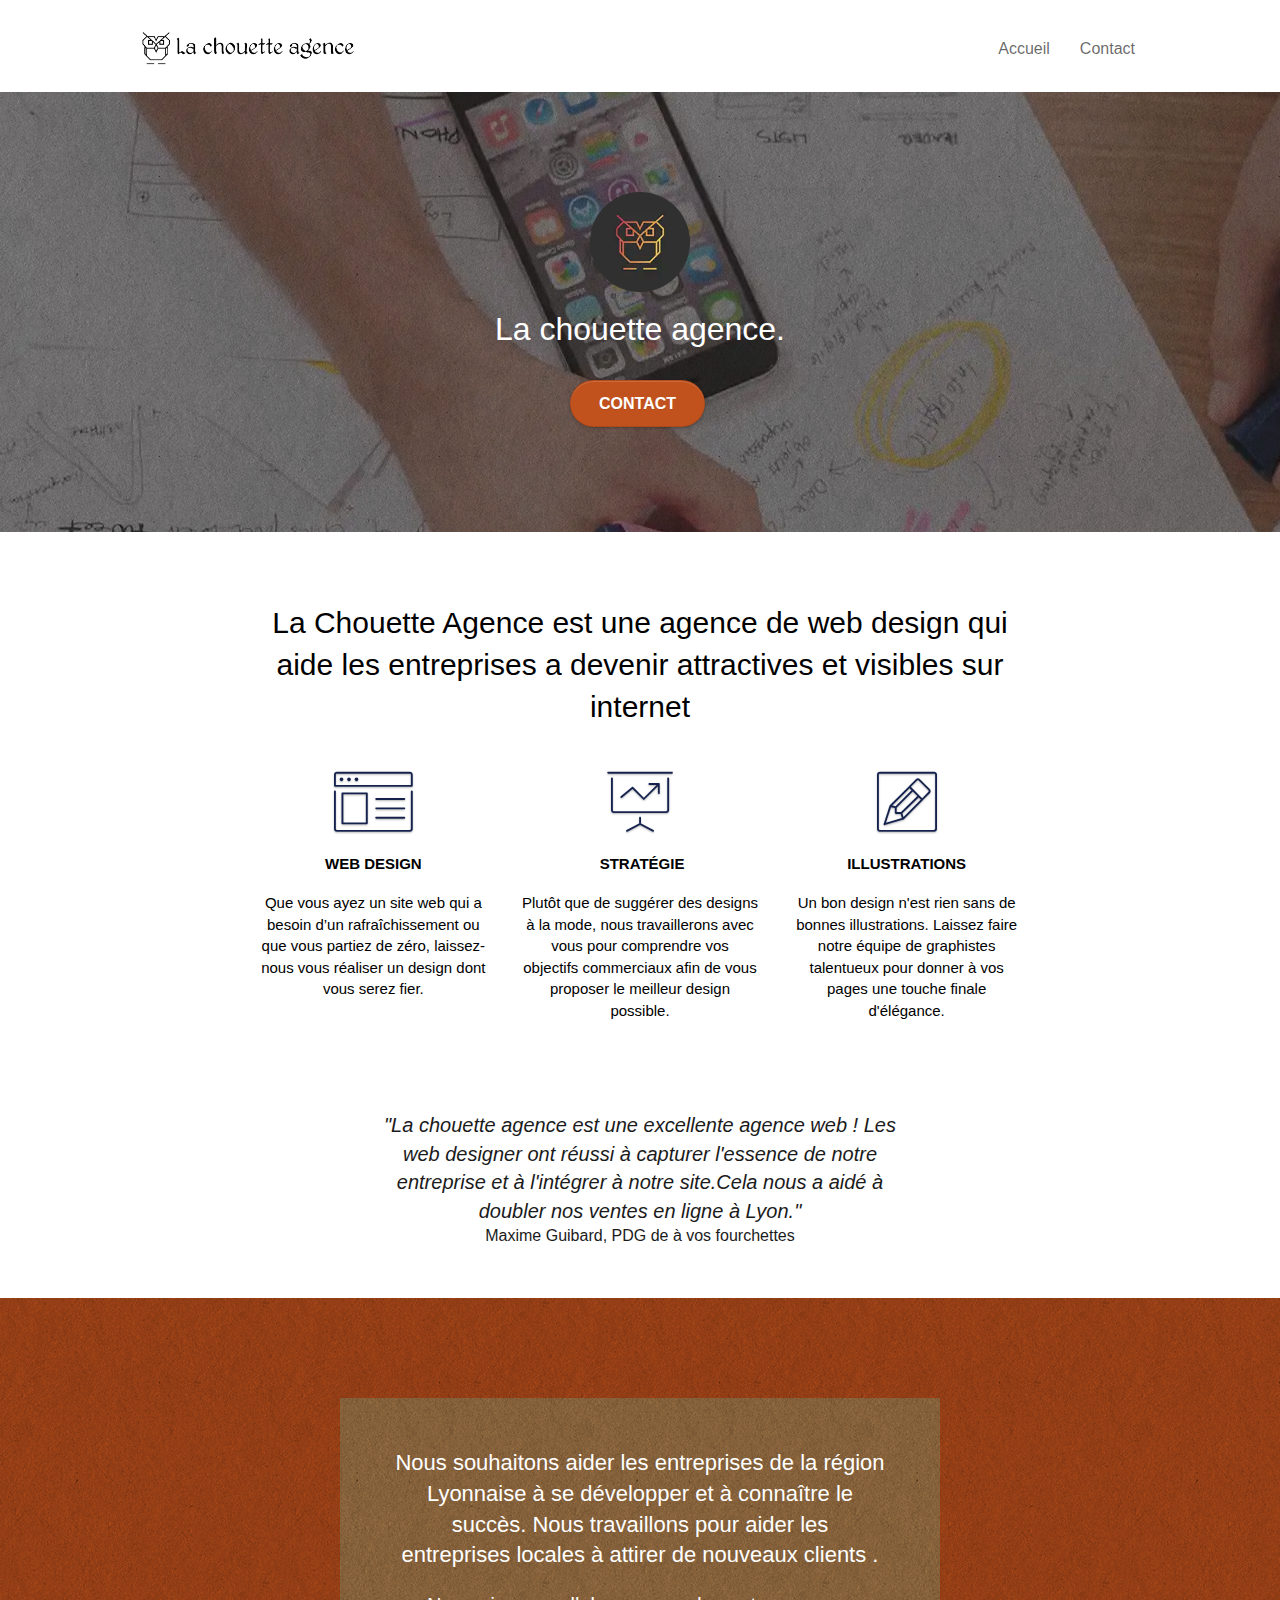
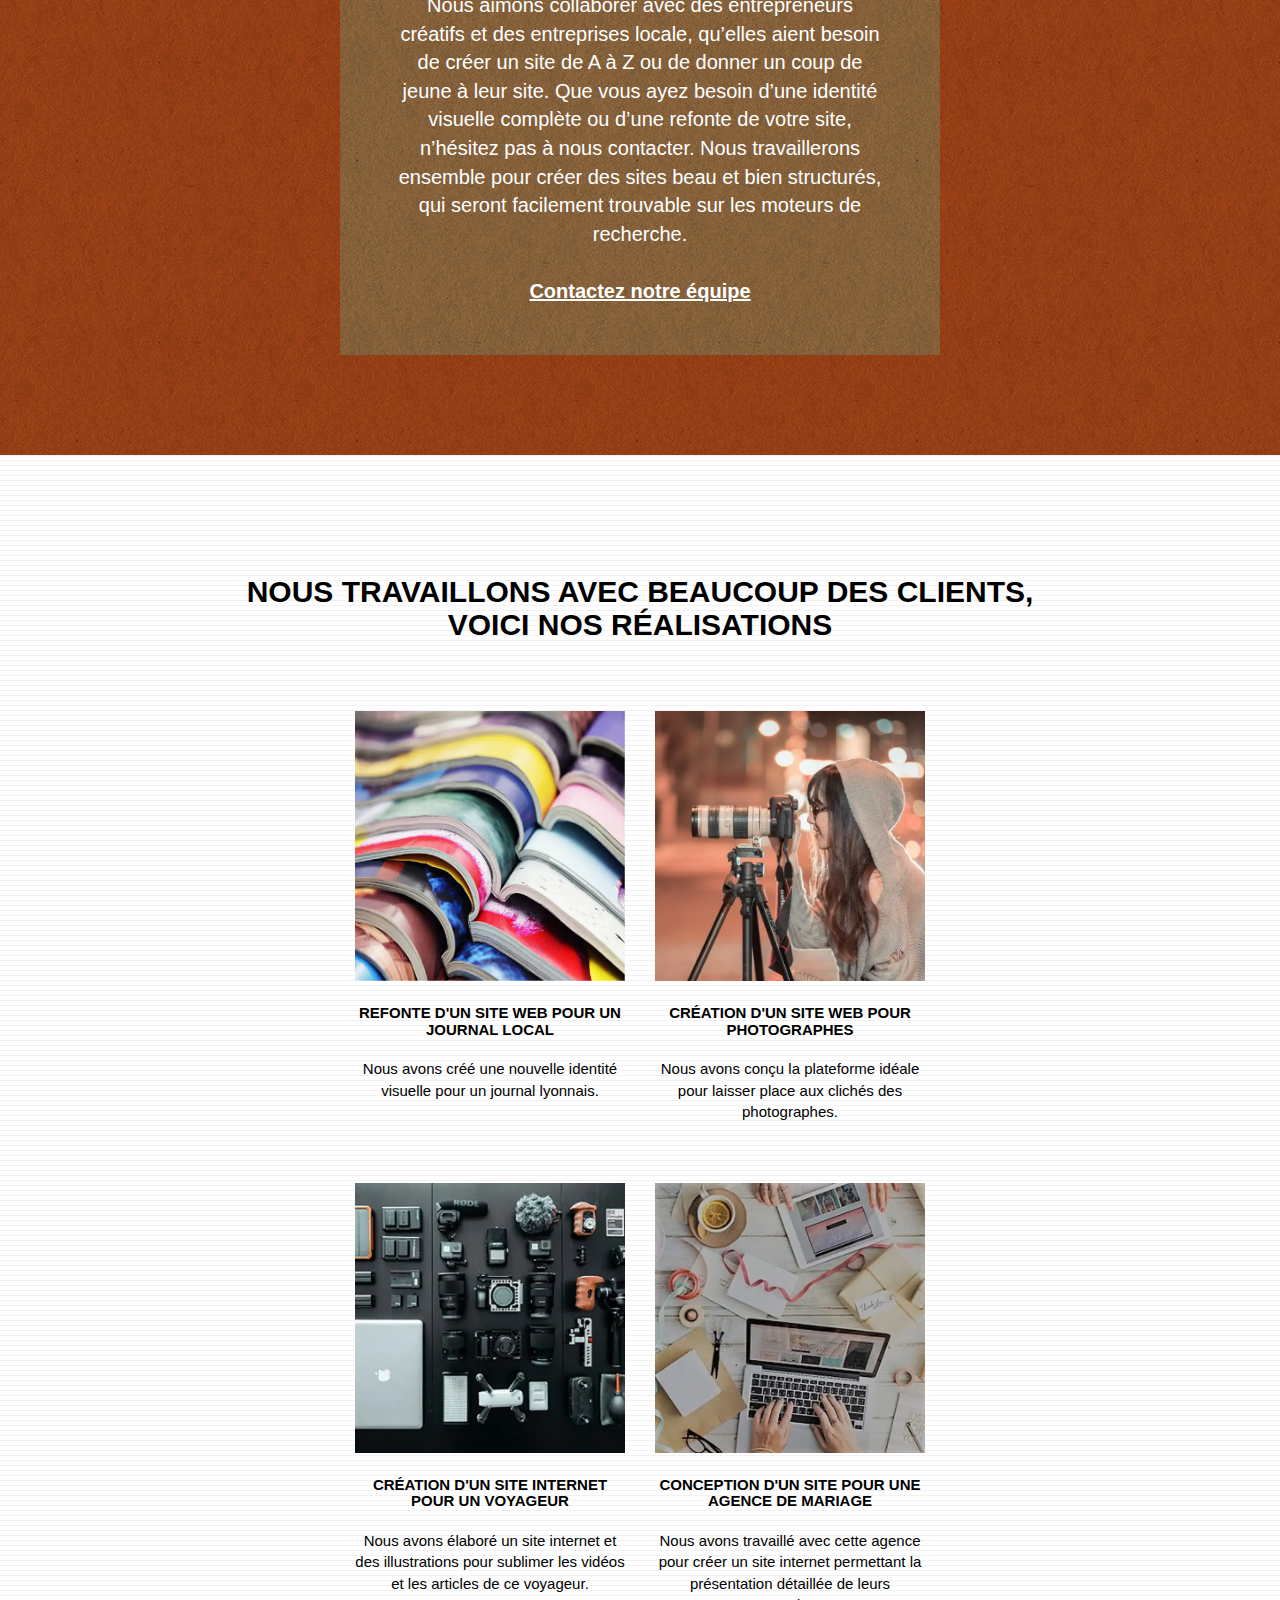
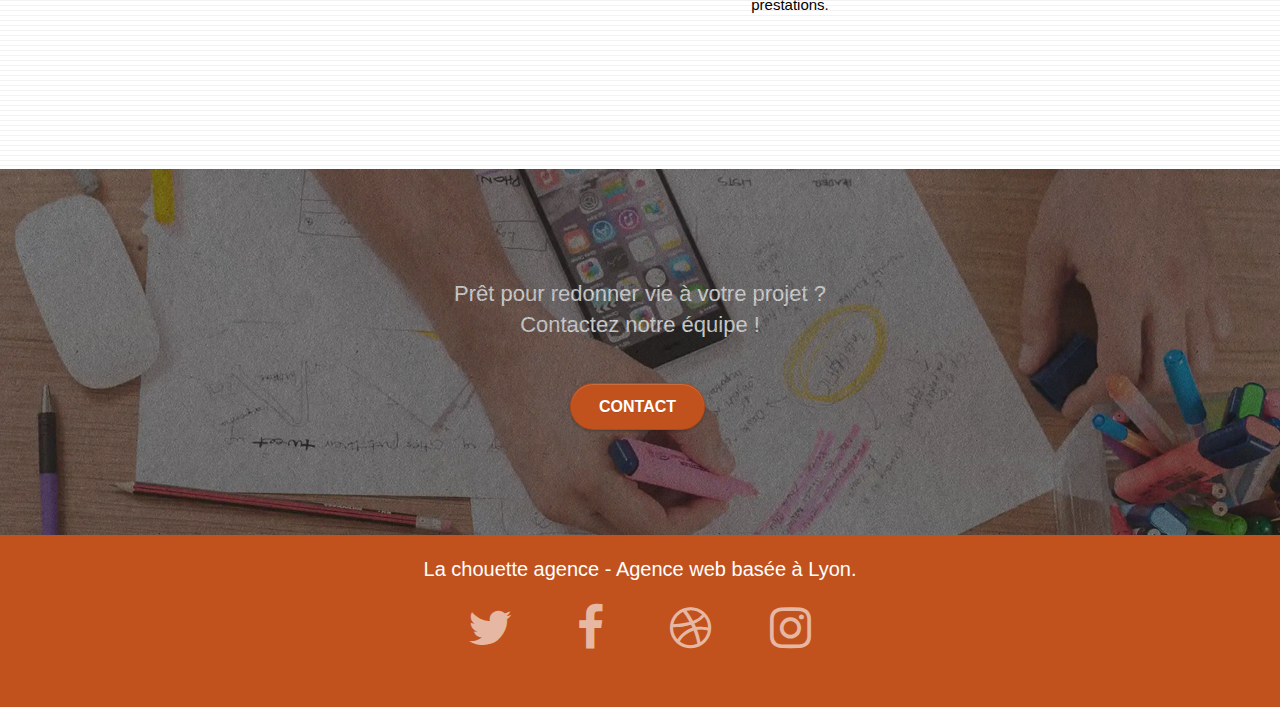
==== commit 9056d2c5: "clean code" ====
--- a/index.html
+++ b/index.html
@@ -5,19 +5,13 @@
     <meta name="description" content="Entreprise de web design basé a Lyon, stratégie, conseil, solutions de Web design sur mesure, Créations graphiques pour un site web qui vous resemble">
     <meta name="viewport" content="width=device-width, initial-scale=1.0, viewport-fit=cover">
     <link rel="shortcut icon" type="image/png" href="favicon.jpg">
-
-
+	<link rel="stylesheet" href="https://stackpath.bootstrapcdn.com/bootstrap/3.4.1/css/bootstrap.min.css" integrity="sha384-HSMxcRTRxnN+Bdg0JdbxYKrThecOKuH5zCYotlSAcp1+c8xmyTe9GYg1l9a69psu" crossorigin="anonymous">
 	<link rel="stylesheet" type="text/css" href="style.css">
 	<link rel="stylesheet" type="text/css" href="./css/font-awesome.css">
 	<link rel="stylesheet" type="text/css" href="./css/et-line.css">	
-
     <title>La Chouette Agence - Entreprise Web Design à Lyon</title>
-
-    
 <!-- Analytics -->
-
 <!-- Analytics END -->
-    
 </head>
 <body>
 <!-- Principal conteneur -->
@@ -242,45 +236,6 @@
 						</div>
 					</div>
 				</div>
-				<!--div class="row">
-					<div class="col-sm-4">
-						Partenaires
-							<ul class="footer__list">
-								<li><a href="voiture.com">voiture.com</a></li>
-								<li><a href="pizza.com">pizza.com</a></li>
-								<li><a href="matoiture.com">matoiture.com</a></li>
-								<li><a href="immobilierseo.com">immobilierseo.com</a></li>
-							</ul>		
-					</div>
-					<div class="col-sm-4">
-						Annuaires liste 1
-						<ul class="footer__list">
-							<li><a href="annuaireagence.com">annuaireagence.com</a></li>
-							<li><a href="annuaireseo.com">annuaireseo.com</a></li>
-							<li><a href="annuairemarketing.com">annuairemarketing.com</a></li>
-							<li><a href="123seoture.com">123seo.com</a></li>
-							<li><a href="123site.com">123site.com</a></li>
-							<li><a href="annuairewordpress.com">annuairewordpress.com</a></li>
-							<li><a href="listeagence.com">listeagence.com</a></li>
-							<li><a href="meilleuresagencesparis.com">meilleuresagencesparis.com</a></li>
-							<li><a href="listeseo.com">listeseo.com</a></li>
-						</ul>
-					</div>
-					<div class="col-sm-4">
-						Annuaires liste 2
-						<ul class="footer__list">
-							<li><a href="betterseo.com">betterseo.com</a></li>
-							<li><a href="ameliorerseo.com">ameliorerseo.com</a></li>
-							<li><a href="seojuicelien.com">seojuicelien.com</a></li>
-							<li><a href="meilleursliens.com">meilleursliens.com</a></li>
-							<li><a href="liensagogo.com">liensagogo.com</a></li>
-							<li><a href="backlink.com">backlink.com</a></li>
-							<li><a href="linkjuiceannuaire.com">linkjuiceannuaire.com</a></li>
-							<li><a href="remontersurgoogle.com">remontersurgoogle.com</a></li>
-							<li><a href="vraiseofiable.com">vraiseofiable.com</a></li>
-						</ul>
-					</div>
-				</div-->
 			</div>
 		</div>
 	</div>
@@ -289,21 +244,8 @@
 
 </div>
 <!-- Principal conteneur END -->
-
-    
-	<!--link rel="stylesheet" type="text/css" href="./css/bootstrap.css"-->
-	<link rel="stylesheet" href="https://stackpath.bootstrapcdn.com/bootstrap/3.4.1/css/bootstrap.min.css" 
-	integrity="sha384-HSMxcRTRxnN+Bdg0JdbxYKrThecOKuH5zCYotlSAcp1+c8xmyTe9GYg1l9a69psu" crossorigin="anonymous">
-
-	<!--script src="./js/jquery-2.1.0.js"></script>
-	<script src="./js/bootstrap.js"></script-->
-		<script src="https://code.jquery.com/jquery-3.6.0.min.js" integrity="sha256-/xUj+3OJU5yExlq6GSYGSHk7tPXikynS7ogEvDej/m4=" crossorigin="anonymous"></script>
-		<!--script defer="" src="https://code.jquery.com/jquery-2.2.4.min.js" integrity="sha256-BbhdlvQf/xTY9gja0Dq3HiwQF8LaCRTXxZKRutelT44=" crossorigin="anonymous"></script-->
-		<!--script defer="" href="https://snyk.io/test/npm/jquery/3.5.0.min.js"></script-->
-		<script defer="" src="https://stackpath.bootstrapcdn.com/bootstrap/3.4.1/js/bootstrap.min.js" 
-		integrity="sha384-aJ21OjlMXNL5UyIl/XNwTMqvzeRMZH2w8c5cRVpzpU8Y5bApTppSuUkhZXN0VxHd" crossorigin="anonymous"></script>
-		<script src="./js/blocs.js"></script>
-		<!--script src="./js/jquery.touchSwipe.js" defer></script>
-		<script src="./js/gmaps.js"></script-->
+	<script src="https://code.jquery.com/jquery-3.6.0.min.js" integrity="sha256-/xUj+3OJU5yExlq6GSYGSHk7tPXikynS7ogEvDej/m4=" crossorigin="anonymous"></script>
+	<script defer="" src="https://stackpath.bootstrapcdn.com/bootstrap/3.4.1/js/bootstrap.min.js" integrity="sha384-aJ21OjlMXNL5UyIl/XNwTMqvzeRMZH2w8c5cRVpzpU8Y5bApTppSuUkhZXN0VxHd" crossorigin="anonymous"></script>
+	<script src="./js/blocs.js"></script>
 </body>
 </html>
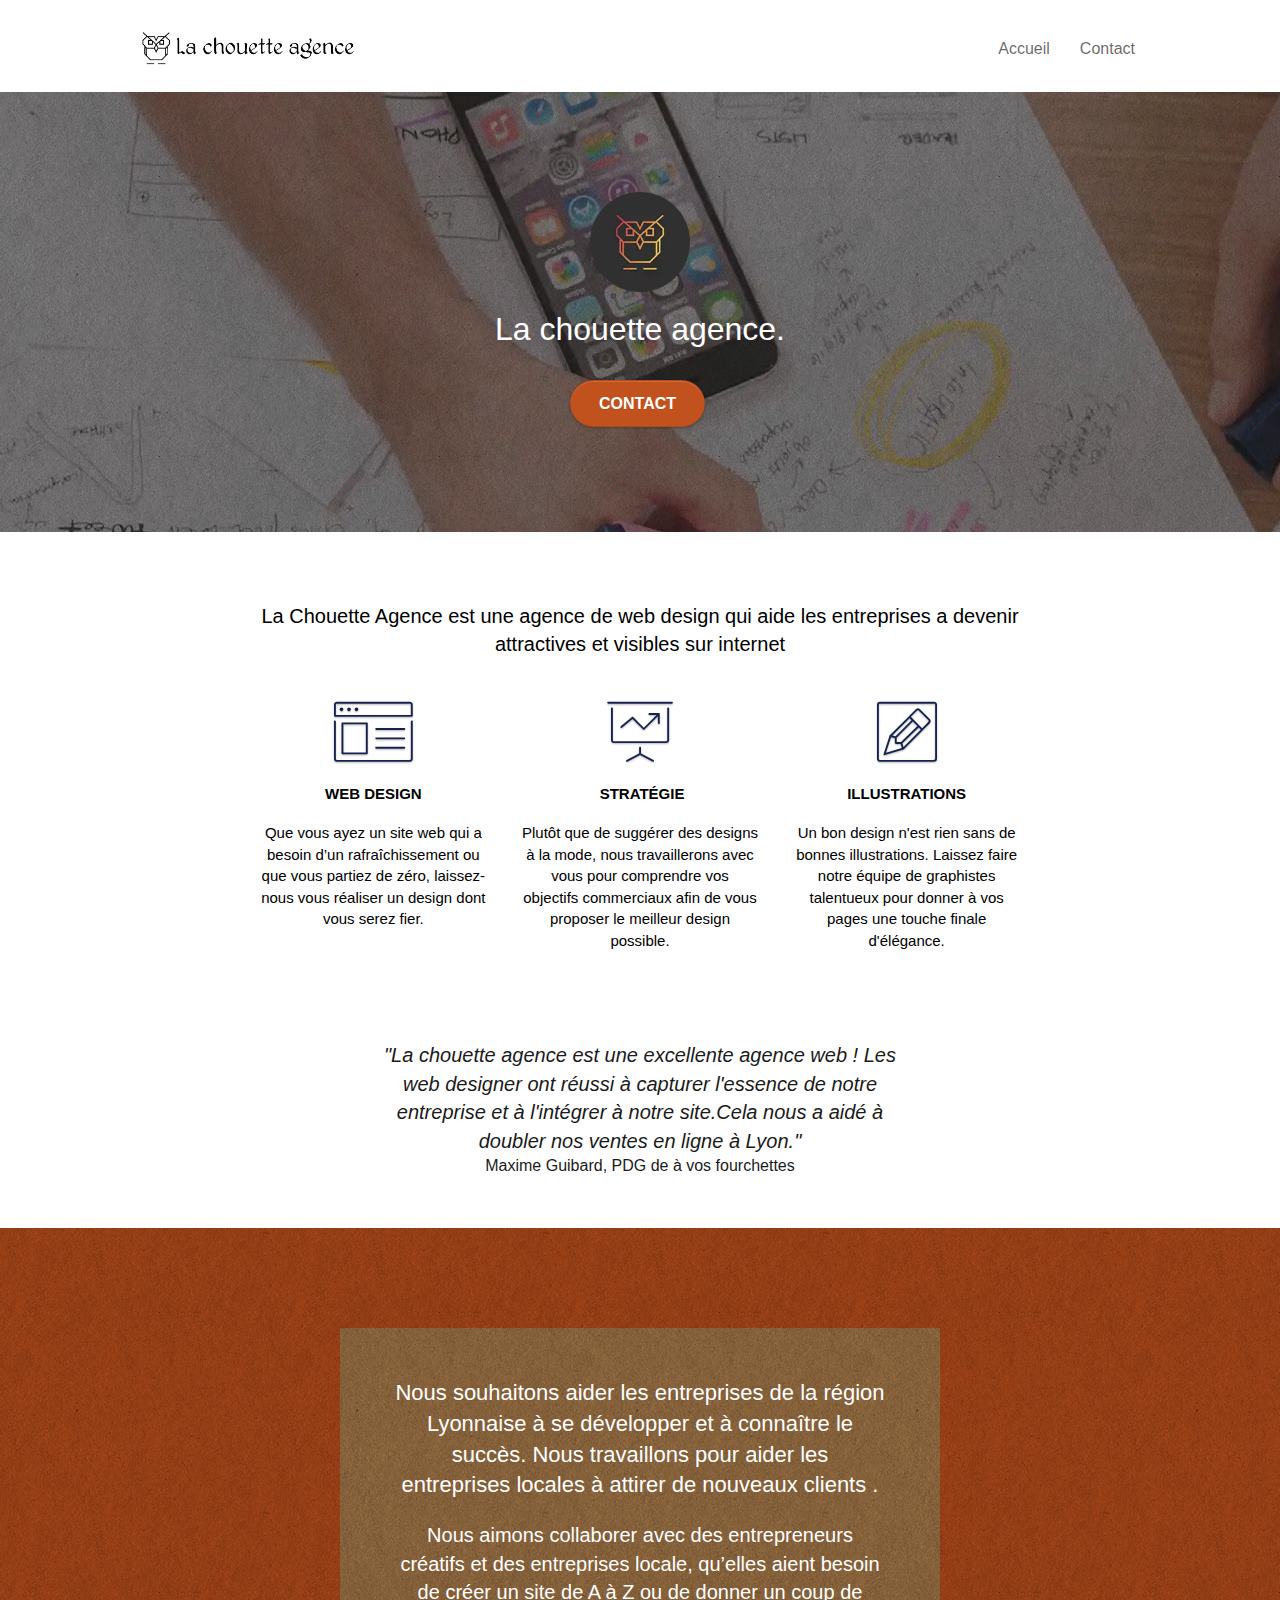
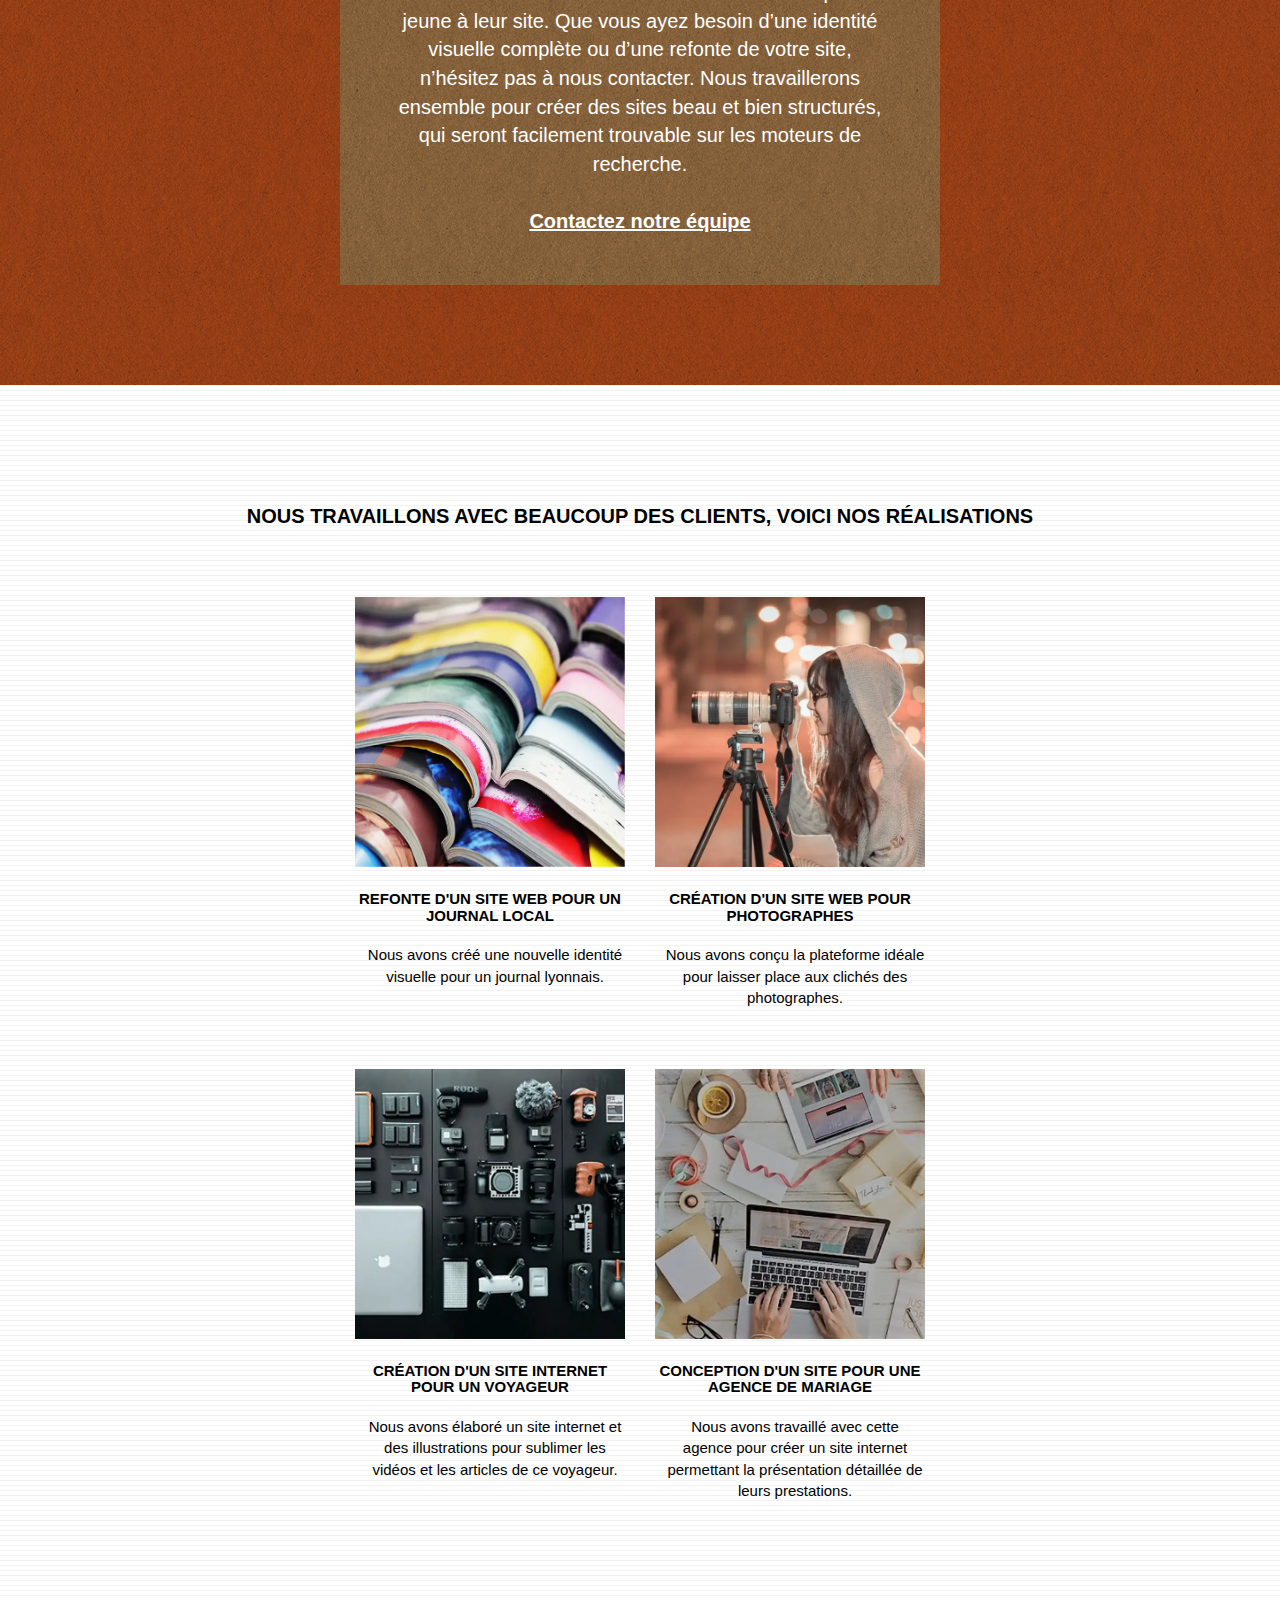
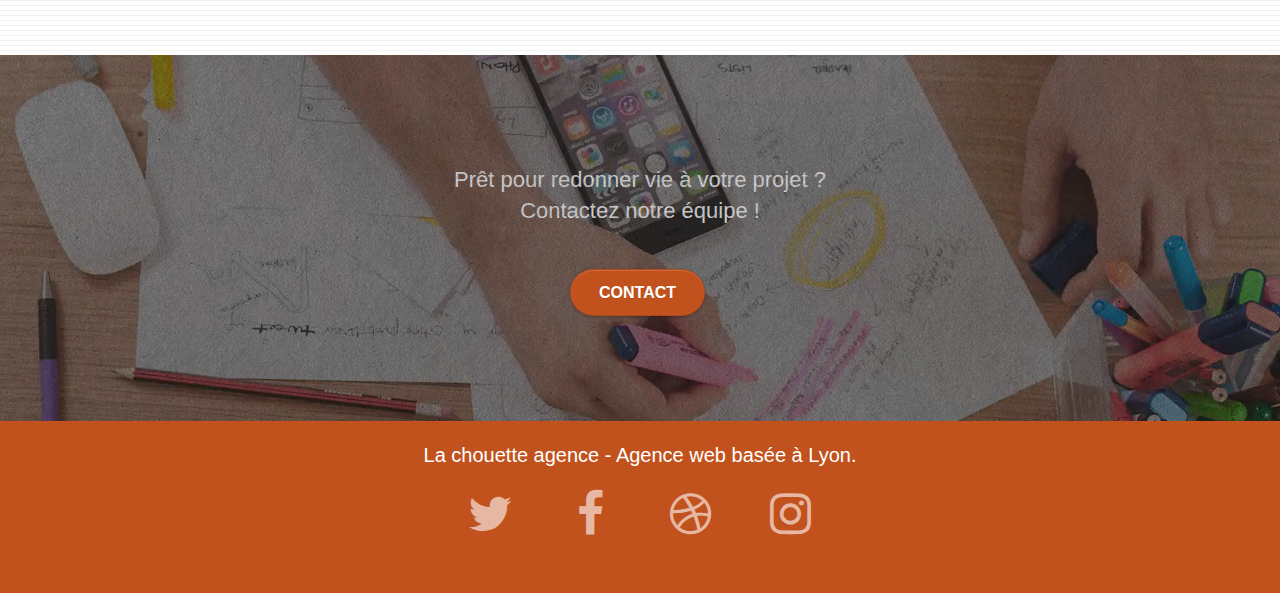
==== commit b52dbaf9: "Responsive actualisé" ====
--- a/index.html
+++ b/index.html
@@ -124,7 +124,7 @@
 <div class="bloc tc-white bgc-atomic-tangerine bg-presentation d-bloc bloc-bg-texture texture-paper b-parallax" id="bloc-3-what-i-do">
 	<div class="container bloc-lg">
 		<div class="row tight-width-whitespace black-background">
-			<div class="col-sm-12">
+			<div class="col-sm-12" id="textCenter">
 				<h2 class="mg-md text-center tc-white">
 					Nous souhaitons aider les entreprises de la région Lyonnaise à se développer et à connaître le succès. Nous travaillons pour aider les entreprises locales à attirer de nouveaux clients .<br>
 				</h2>
--- a/style.css
+++ b/style.css
@@ -374,6 +374,11 @@
     color: rgb(255, 255, 255);
 }
 
+.googleMaps {
+    display: flex;
+    justify-content: center;
+}
+
 @media (min-width: 768px) {
     .site-navigation {
         position: absolute;
@@ -698,6 +703,10 @@
     font-size: 15px;
 }
 
+.col-sm-6 p {
+    padding-left: 10px;
+}
+
 .quote {
     margin: auto;
     max-width: 80%;
@@ -743,7 +752,7 @@
 }
 
 .wedo-title {
-    font-size: 30px;
+    font-size: 20px;
     max-width: 80%;
     margin-bottom: 20px;
 }
@@ -942,8 +951,12 @@
     h6,
     p,
     #disqus_thread {
-        padding-left: 10px!important;
-        padding-right: 10px!important;
+        padding-left: 10px;
+        padding-right: 10px;
+    }
+    #textCenter .text-center {
+        padding-left: 0px!important;
+        padding-right: 0px!important;
     }
     .b-parallax {
         background-attachment: scroll;
@@ -1066,6 +1079,9 @@
         width: 180px;
         height: 320px;
     }
+    .bloc-mob-center-text {
+        text-align: center;
+    }
 }
 
 @media (max-width: 400px) {
@@ -1075,8 +1091,15 @@
     }
 }
 
-@media (max-width: 767px) {
-    .bloc-mob-center-text {
-        text-align: center;
-    }
-}+@media (max-width: 720px) {
+    .social {
+        display: flex;
+        flex-direction: row;
+        justify-content: space-between;
+    }
+
+    .hero-bloc-text {
+        font-size: 30px;
+    }
+}
+    
